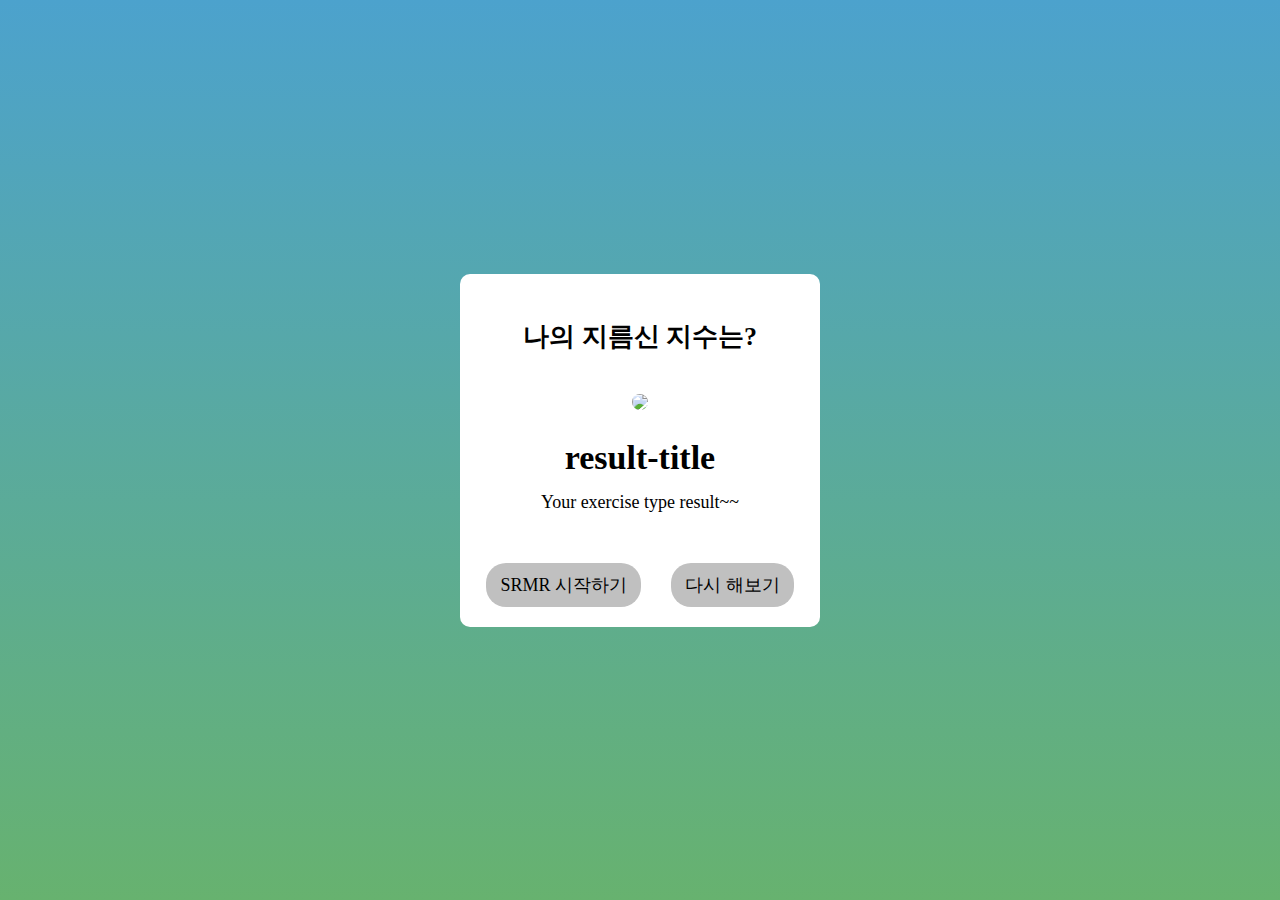
==== results.html @ 067138e7 "first commit" ====
<!DOCTYPE html>
<html lang="en">
  <head>
    <meta charset="UTF-8" />
    <meta http-equiv="X-UA-Compatible" content="IE=edge" />
    <meta name="viewport" content="width=device-width, initial-scale=1.0" />
    <title>Result</title>
    <link rel="stylesheet" href="results.css" />
  </head>

  <body>
    <div class="wrapper">
      <div class="result">
        <div class="result-first">나의 지름신 지수는?</div>
        <img id="result-img" src="#" />
      </div>
      <div class="result">
        <div class="result-title">result-title</div>
        <div class="result-text">Your exercise type result~~</div>
      </div>
      <div class="buttons">
        <div class="share" href="https://buyornot.page.link/welcome">
          SRMR 시작하기
        </div>
        <a class="goto" href="index.html">다시 해보기</a>
        <div class="modal hidden">
          <div class="modal_content">
            <span>주소가 복사되었습니다</span>
          </div>
        </div>
      </div>
    </div>
    <script
      src="https://kit.fontawesome.com/6c2f90a09b.js"
      crossorigin="anonymous"
    ></script>
    <script src="results.js"></script>
  </body>
</html>
---- results.css ----
@font-face {
  font-family: "nanumB";
  src: url(./NanumBarunpenB.ttf);
}

* {
  margin: 0;
  padding: 0;
  box-sizing: border-box;
  font-family: "nanumB";
}
a,
a:visited {
  color: #000;
  text-decoration: none;
}
body {
  width: 100vw;
  height: 100vh;
  display: flex;
  justify-content: center;
  align-items: center;
  background: linear-gradient(#4ca2cd, #67b26f);
}
.wrapper {
  width: 360px;
  height: auto;
  padding: 20px;
  display: flex;
  flex-direction: column;
  justify-content: center;
  align-items: center;
  border-radius: 10px;
  background-color: #fff;
  position: relative;
}
.result {
  text-align: center;
}
.result-first {
  margin-top: 25px;
  font-size: 26px;
  font-weight: 700;
}
#result-img {
  margin: 40px 0 10px 0;
  width: 320px;
  height: auto;
  border-radius: 10px;
}
.result-title {
  margin: 15px 0;
  font-size: 34px;
  text-align: center;
  font-weight: 900;
}
.result-text {
  font-size: 18px;
}
.buttons {
  display: flex;
  align-items: center;
  justify-content: center;
  position: relative;
}
.goto,
.share {
  font-size: 18px;
  font-weight: 500;
  padding: 10px 14px 10px 14px;
  background-color: silver;
  border-radius: 20px;
  transition: 0.15s ease-in-out;
  margin-top: 50px;
}
.goto:hover,
.goto:active,
.goto:focus {
  background-color: #4ca2cd;
  color: #fff;
}
.share {
  margin-right: 30px;
}
.share:hover,
.share:active,
.share:focus {
  background-color: #67b26f;
  color: #fff;
}

.modal {
  position: absolute;
  top: -15px;
  left: -70px;
  width: 100%;
  height: 100%;
  display: flex;
  justify-content: center;
  align-items: center;
}
.modal_content {
  background-color: #67b26f;
  padding: 5px 16px;
  text-align: center;
  border-radius: 15px;
}
.modal_content span {
  font-size: 18px;
  color: #fff;
  margin: 0;
}
.modal_content button {
  margin-top: 5px;
}
.hidden {
  display: none;
}
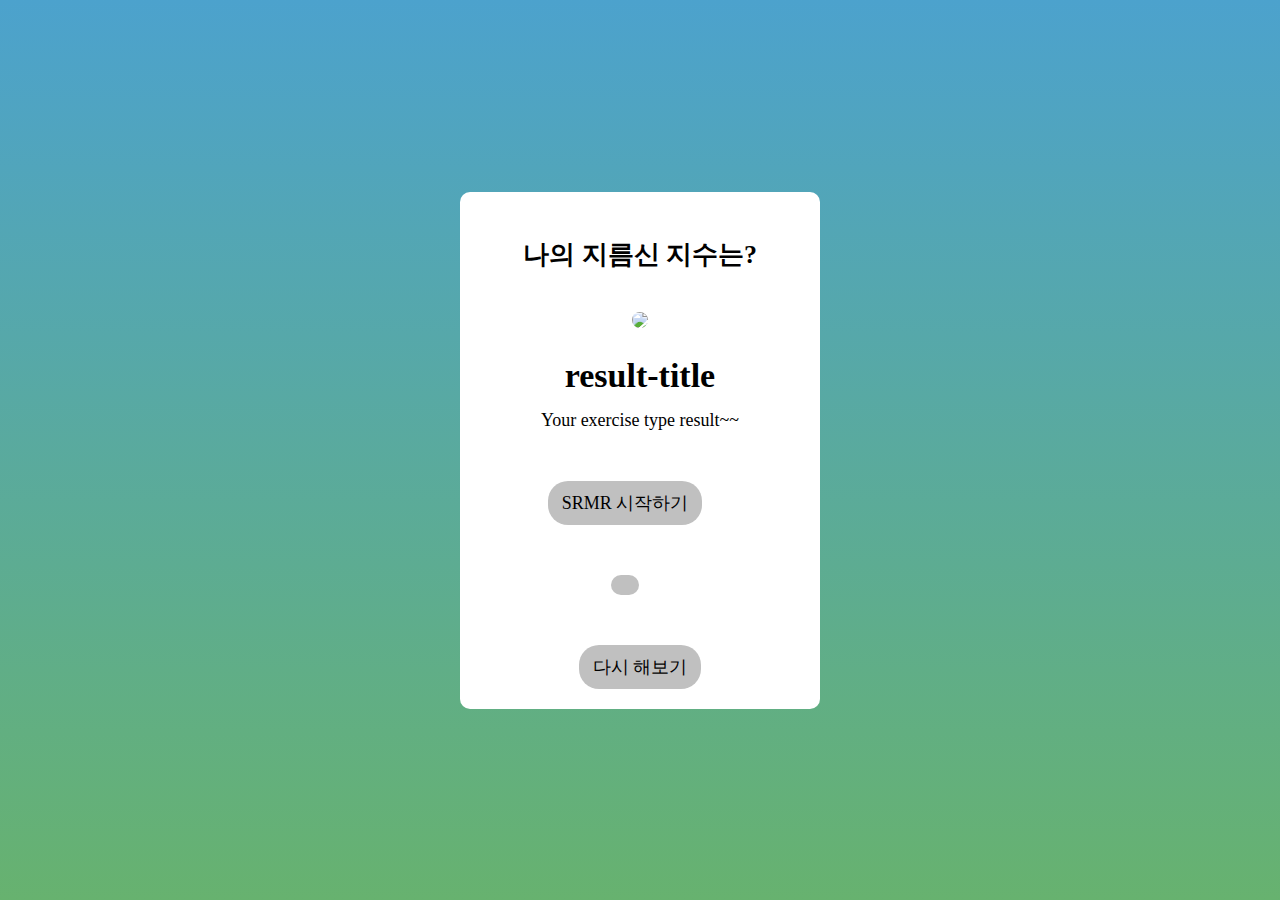
==== commit c4a9c454: "Update results.html" ====
--- a/results.html
+++ b/results.html
@@ -19,7 +19,7 @@
         <div class="result-text">Your exercise type result~~</div>
       </div>
       <div class="buttons">
-        <div class="share" href="https://buyornot.page.link/welcome">
+        <a class="share" href="https://buyornot.page.link/welcome">
           SRMR 시작하기
         </div>
         <a class="goto" href="index.html">다시 해보기</a>
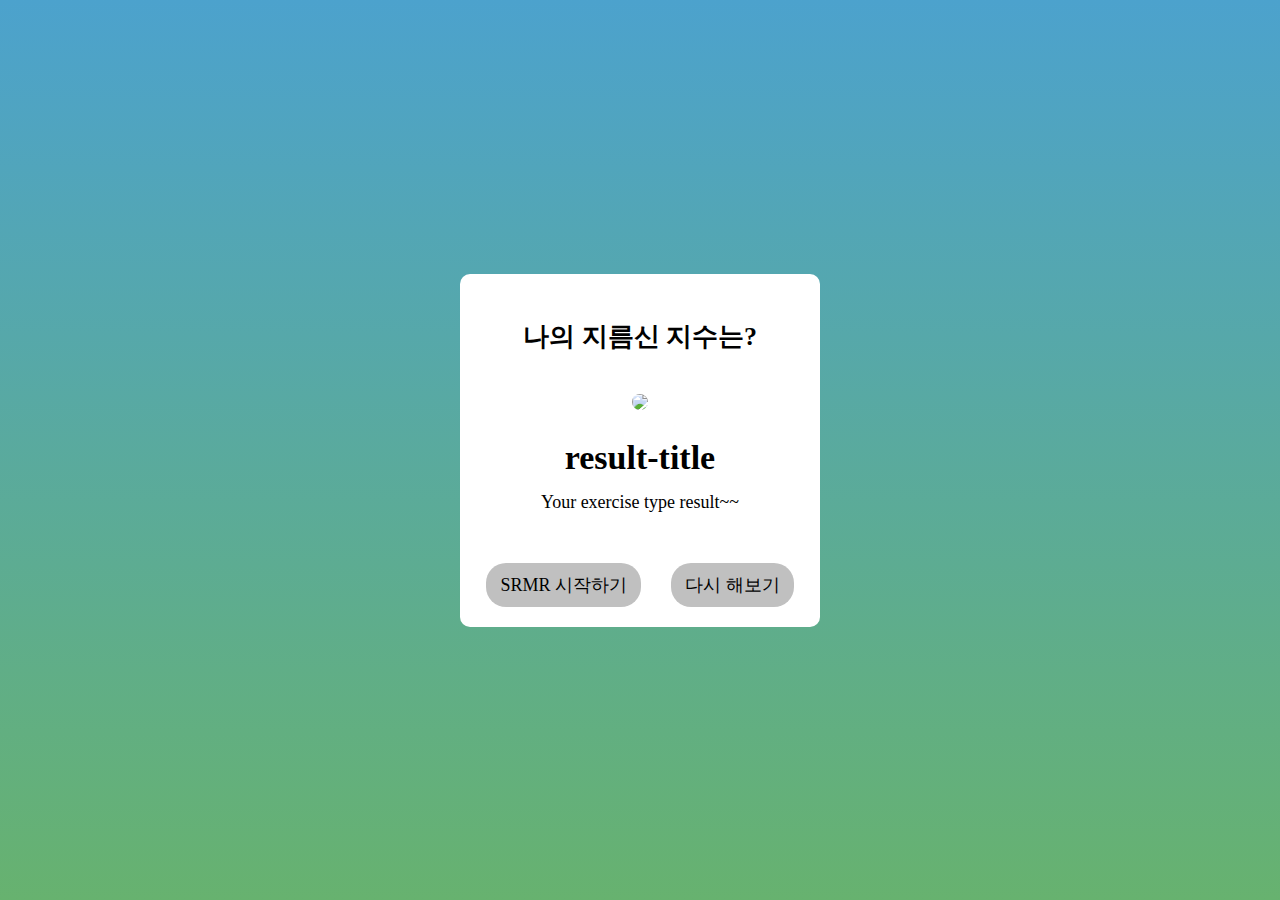
==== commit 457ac58c: "Update results.html" ====
--- a/results.html
+++ b/results.html
@@ -21,7 +21,7 @@
       <div class="buttons">
         <a class="share" href="https://buyornot.page.link/welcome">
           SRMR 시작하기
-        </div>
+        </a>
         <a class="goto" href="index.html">다시 해보기</a>
         <div class="modal hidden">
           <div class="modal_content">
